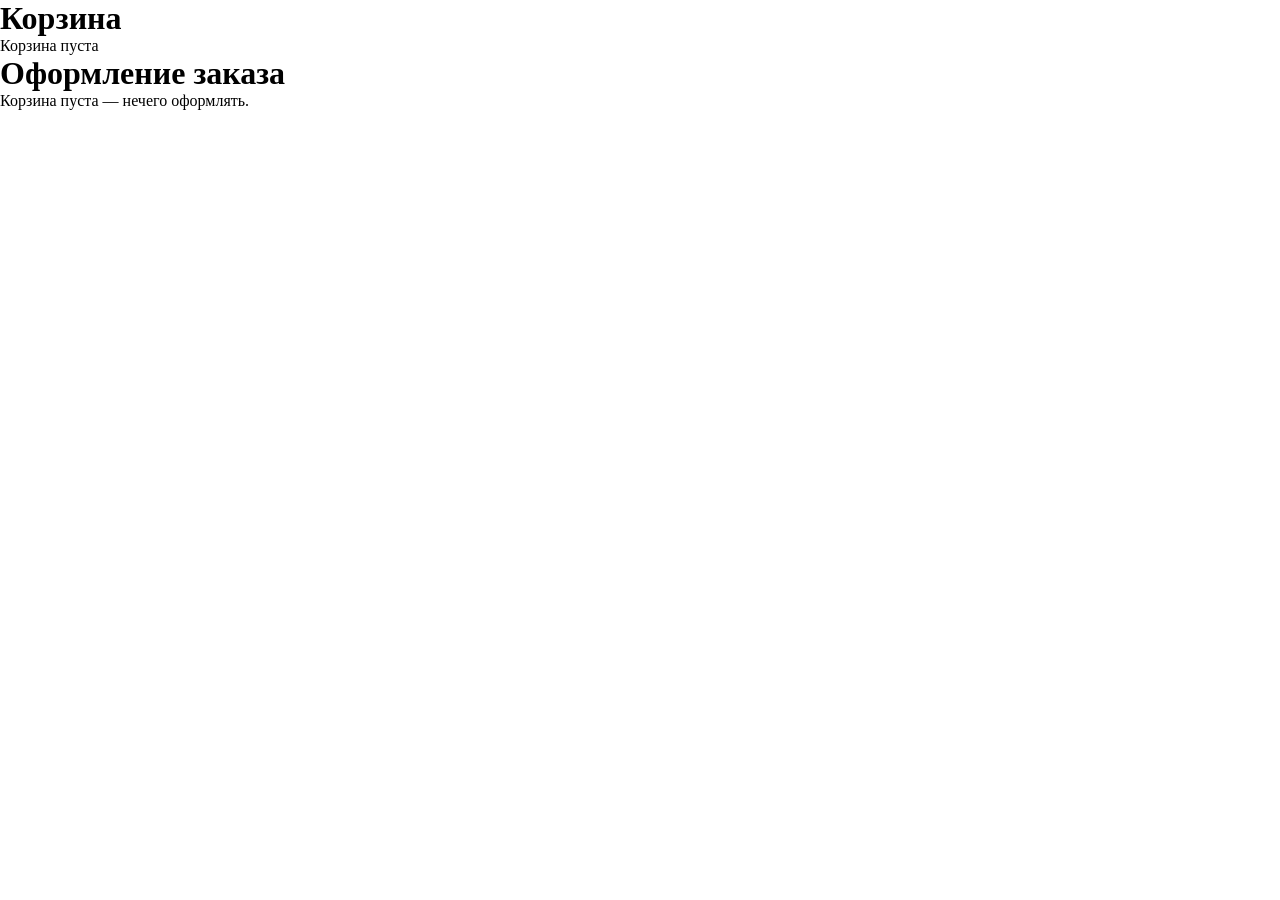
==== cart.html @ 8de6fcbd "first commit" ====
<!DOCTYPE html>
<html lang="ru">
<head>
  <meta charset="UTF-8">
  <meta name="viewport" content="width=device-width, initial-scale=1.0">
  <link rel="stylesheet" href="slyle.css">
  <title>Корзина</title>
</head>
<body>
    <div> 
  <h1>Корзина</h1>
  <div class="cart-list"></div>
  <p class="cart-total"></p>
  </div>
  <div>
    <h1>Оформление заказа</h1>

<div class="order-items"></div>   <!-- сюда JS выведет состав корзины -->
<p class="order-total"></p>       <!-- а сюда — итоговую сумму -->

<form id="order-form" action="https://formspree.io/f/xljgdgan" method="POST"> <!--Сайт где получать https://formspree.io/ нужно зарегистрироваться на почту и получать заказ-->
  <label for="order-name">Имя</label>
  <input type="text" id="order-name" name="Имя" required>

  <label for="order-phone">Телефон</label>
  <input type="tel" id="order-phone" name="Телефон" required>

  <label for="order-address">Адрес доставки</label>
  <input type="text" id="order-address" name="Адрес" required>

  <input type="hidden" name="Заказ" id="order-details">
  <input type="hidden" name="Сумма" id="order-sum">

  <button type="submit">Оформить заказ</button>
  <p id="order-status"></p>   
</form>
  
  </div>
  <script src="cart.js"></script>
  
</body>
</html>
---- slyle.css ----
@charset "UTF-8";
* {
  margin: 0;
  padding: 0;
}

html {
  scroll-behavior: smooth;
}

.grechen-fuemen-regular {
  font-family: "Grechen Fuemen", cursive;
  font-weight: 400;
  font-style: normal;
}

.center {
  padding-left: calc(50% - 600px);
  padding-right: calc(50% - 600px);
}

.header {
  height: 76px;
  display: flex;
  flex-wrap: wrap;
  justify-content: space-between;
  align-items: center;
}

.header__phone-link {
  font-weight: 600;
  color: #b5b5b5;
  font-size: 20px;
  text-decoration: none;
  transition: color 0.3s ease;
}

.header__icon {
  display: flex;
  align-items: center;
  gap: 10px;
}

.header__phone-link:hover {
  color: #fffcfc; /* акцентный цвет */
}

.header-logo {
  text-decoration: none;
  font-size: 25px;
  color: #ede7e7;
  font-family: "Grechen Fuemen", cursive;
}

.nav__item {
  display: inline-block;
  text-decoration: none;
  color: rgba(181, 181, 181, 0.8);
  font-size: 16px;
  font-weight: 600;
  padding: 8px 12px;
  transition: color 0.3s ease, transform 0.3s ease;
}

.nav__item:hover {
  color: rgba(255, 252, 252, 0.9); /* акцентный цвет */
  transform: scale(1.05); /* увеличение на 5% */
}

.hero-pg {
  background-image: url(./img/hego-pg.jpg);
  background-size: cover;
  background-repeat: no-repeat;
}

.main {
  margin-top: 160px;
  padding-bottom: 303px;
  max-width: 600px;
  width: 100%;
  display: flex;
  flex-direction: column;
  align-items: flex-start;
}
.main__title {
  font-weight: 600;
  font-size: 64px;
  line-height: 70px;
  max-width: 792px;
  margin-bottom: 16px;
  color: rgba(214, 214, 214, 0.5);
}
.main__text {
  font-size: 24px;
  line-height: 29px;
  margin-bottom: 30px;
  color: rgba(181, 181, 181, 0.7);
  font-family: "Grechen Fuemen", cursive;
}
.main__link {
  display: inline-block;
  padding: 10px 28px;
  background-color: #d32f2f; /* тёплый красно‑оранжевый, «аппетитный» */
  color: #ede7e7;
  text-decoration: none;
  font-size: 18px;
  font-weight: 600;
  border-radius: 19px;
  transition: background-color 0.3s ease, transform 0.2s ease;
  border: 2px solid rgb(241, 241, 241);
}
.main__link:hover {
  background-color: #b71c1c; /* темнее при наведении */
  transform: translateY(-2px);
  color: #fffcfc; /* акцентный цвет */
  transform: scale(1.05); /* лёгкий подъём */
}
.main__link:active {
  transform: translateY(0);
}

.main__titletext {
  font-family: "Grechen Fuemen", cursive;
}

.catalog {
  background-image: url(./img/catalog.jpg);
  background-size: cover;
  background-repeat: no-repeat;
  display: flex;
  flex-wrap: wrap;
  flex-direction: row;
  gap: 30px;
  justify-content: space-around;
  padding-bottom: 80px;
}

.catalog__cardtitle {
  display: flex;
  justify-content: space-between;
  align-items: center;
}

.catalog__basket {
  padding: 10px 28px;
  background-color: #c73a3a; /* тёплый красно‑оранжевый, «аппетитный» */
  font-size: 18px;
  border-radius: 80px;
  transition: background-color 0.3s ease, transform 0.2s ease;
  border: 2px solid rgb(241, 241, 241);
}

.catalog__basket {
  display: flex;
  align-items: center;
  gap: 8px;
  color: #333;
  text-decoration: none;
  font-weight: 500;
  position: relative;
  background-color: #a18e8e;
}

.catalog__basket {
  position: fixed; /* главное свойство: фиксирует элемент относительно окна */
  bottom: 460px;
  right: 70px; /* отступ справа */
  z-index: 999; /* чтобы была поверх остального контента */
  display: flex;
  align-items: center;
  gap: 8px;
  color: #333;
  text-decoration: none;
  font-weight: 500;
}

.catalog__basket:hover {
  color: #000;
}

.basket-icon {
  font-size: 24px;
}

.basket-count {
  background: #d9534f;
  color: #fff;
  font-size: 12px;
  width: 20px;
  height: 20px;
  line-height: 20px;
  text-align: center;
  border-radius: 50%;
  min-width: 20px;
}

.catalog__basket:hover {
  color: #000;
}

/* Контейнер карточки — ничего не меняет, только обрезает лишнее */
.catalog__card {
  position: relative;
  overflow: hidden; /* самое важное: обрезает всё, что вылезает */
  border-radius: 30px;
}

/* Сама картинка — задаём размер, чтобы сетка не прыгала */
.catalog__img {
  width: 100%;
  height: 200px;
  cursor: pointer; /* фиксированная высота — критично для сетки */
  -o-object-fit: cover;
     object-fit: cover; /* заполняет блок, не искажая фото */
  transition: transform 0.4s cubic-bezier(0.25, 1, 0.5, 1); /* плавная анимация */
  display: block; /* убирает лишние отступы у img */
}

/* При наведении на карточку — увеличиваем только картинку */
.catalog__card:hover .catalog__img {
  transform: scale(1.05); /* увеличение на 15% */
}

.basket-icon {
  display: inline-flex;
  justify-content: center;
  align-items: center;
  width: 56px; /* важно: ширина = высоте */
  height: 56px;
  background: #d63d3d; /* цвет фона */
  color: #fff; /* цвет иконки */
  border-radius: 50%; /* делает круг */
  font-size: 32px; /* размер иконки внутри */
  text-decoration: none;
  transition: transform 0.2s, background 0.2s;
}

.basket-count {
  background: #e15550;
  color: #fff;
  font-size: 20px;
  width: 20px;
  height: 20px;
  line-height: 20px;
  text-align: center;
  border-radius: 70%;
  min-width: 20px;
  display: inline-block;
}

/* Если корзина пустая — можно скрыть счётчик или сделать его прозрачным, но обычно оставляют «0» */
.basket-count.hidden {
  display: none;
}

.catalog__meat {
  font-weight: 600;
  font-size: 64px;
  max-width: 900px;
  width: 100%;
  color: rgba(214, 214, 214, 0.5);
  font-family: "Grechen Fuemen", cursive;
}

.catalog__card {
  max-width: 329px;
  width: 100%;
  grid-column: span 4;
  position: relative;
  display: flex;
  flex-direction: column;
  align-items: center;
  gap: 10px;
}

.catalog__img {
  background-size: cover;
  background-repeat: no-repeat;
  max-width: 329px;
  width: 100%;
  height: 329px;
  border-radius: 40px;
}

.catalog__title {
  font-weight: 300;
  font-size: 24px;
  font-family: "Franklin Gothic Medium", "Arial Narrow", Arial, sans-serif;
  color: rgba(214, 214, 214, 0.5);
}

.catalog__price {
  font-weight: 300;
  font-family: "Franklin Gothic Medium", "Arial Narrow", Arial, sans-serif;
  font-size: 24px;
  color: rgba(214, 214, 214, 0.5);
}

.catalog__info {
  font-weight: 300;
  font-size: 14px;
  color: rgba(214, 214, 214, 0.5);
}

.catalog__kg {
  font-weight: 300;
  font-family: "Franklin Gothic Medium", "Arial Narrow", Arial, sans-serif;
  font-size: 24px;
  color: rgba(214, 214, 214, 0.5);
}

.btn-add-to-cart {
  background-color: #d32f2f; /* тёплый красно‑оранжевый, «аппетитный» */
  color: #ede7e7;
  font-size: 18px;
  font-weight: 600;
  border-radius: 19px;
  border: 2px solid rgb(241, 241, 241);
  border: none;
  padding: 12px 24px;
  cursor: pointer;
  transition: background 0.3s, transform 0.2s;
}

.btn-add-to-cart.added {
  background: #535854; /* зелёный для «добавлено» */
  transform: scale(0.9);
}/*# sourceMappingURL=slyle.css.map */
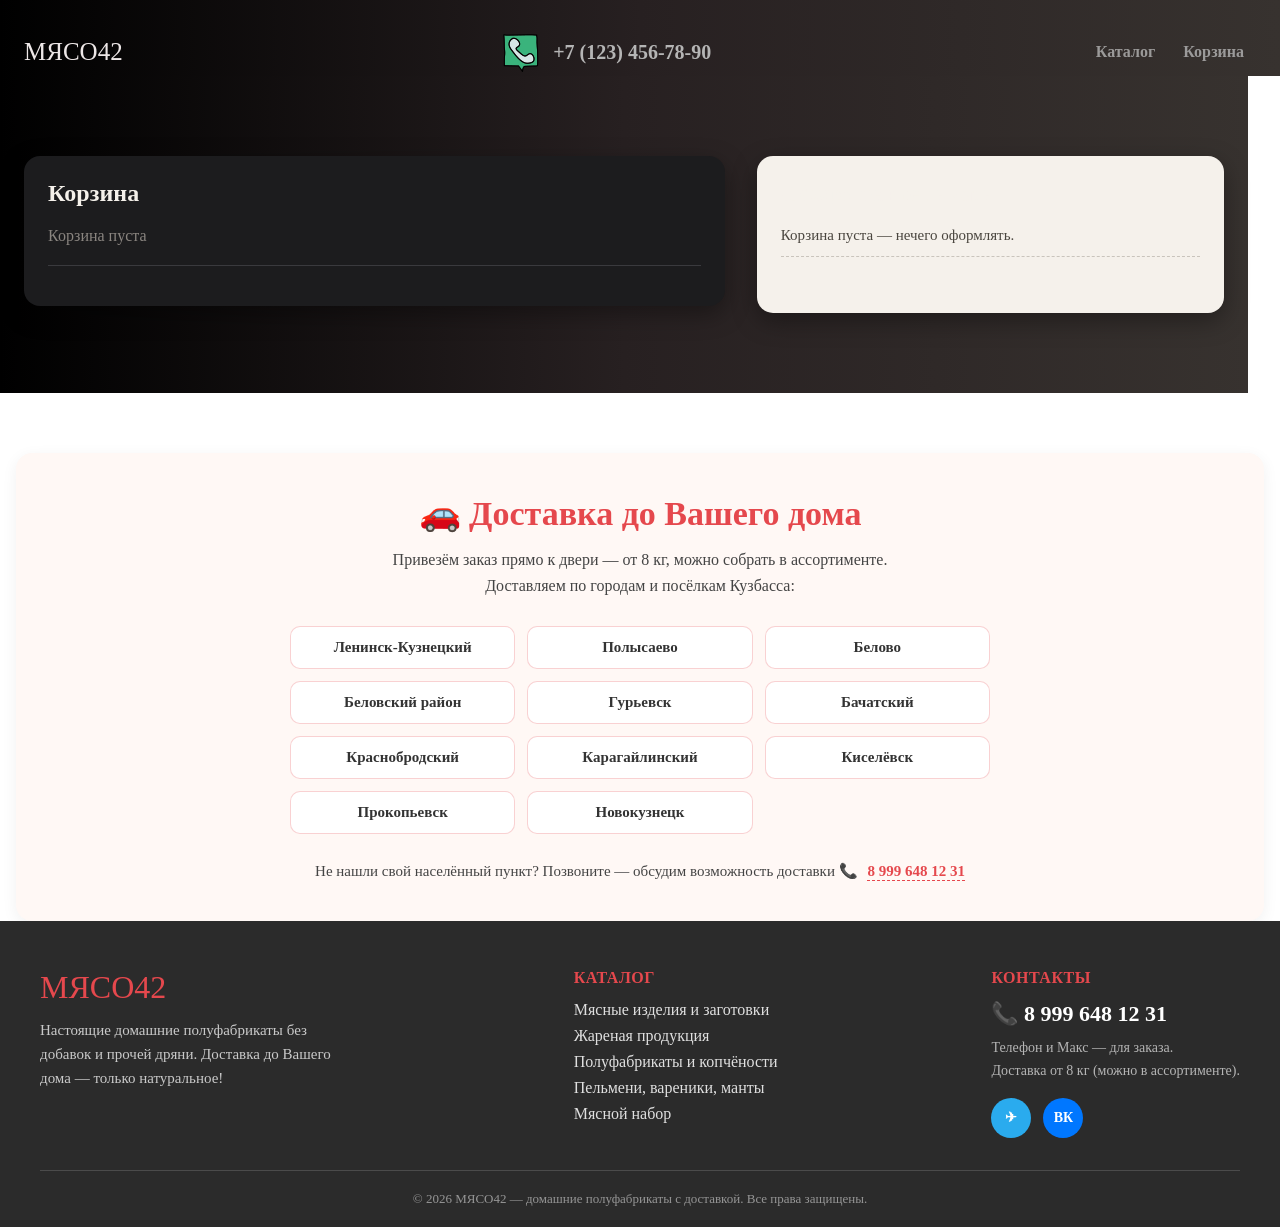
==== commit 65c68a3e: "product(Корзина)" ====
--- a/cart.html
+++ b/cart.html
@@ -7,13 +7,33 @@
   <title>Корзина</title>
 </head>
 <body>
-    <div> 
-  <h1>Корзина</h1>
+  <section class="hero-pg center"> 
+    <header class="header">
+  <div> 
+            <a class="header-logo" href="">МЯСО42</a>
+            </div>
+            <div class="header__icon"> 
+        
+                <img src="[data-uri]" alt="phone--v1">
+            <a href="tel:+71234567890" class="header__phone-link">
+  +7 (123) 456-78-90
+</a>         
+            </div>
+
+            <nav class="nav">
+            <a class="nav__item" href="catalog.html">Каталог</a>
+            <a class="nav__item" href="card.html">Корзина</a>
+        </nav>
+    </section>
+    </header>
+    <section class="basket center">
+    <div class="cart"> 
+     <h1 class="cart__title">Корзина</h1>
   <div class="cart-list"></div>
   <p class="cart-total"></p>
   </div>
-  <div>
-    <h1>Оформление заказа</h1>
+  <div class="order">
+    <h1 class="order__title">Оформление заказа</h1>
 
 <div class="order-items"></div>   <!-- сюда JS выведет состав корзины -->
 <p class="order-total"></p>       <!-- а сюда — итоговую сумму -->
@@ -36,6 +56,80 @@
 </form>
   
   </div>
+  </section>
+  <section class="delivery center" id="delivery">
+    <h2 class="delivery__title">🚗 Доставка до Вашего дома</h2>
+    <p class="delivery__text">
+        Привезём заказ прямо к двери — от 8 кг, можно собрать в ассортименте.
+        Доставляем по городам и посёлкам Кузбасса:
+    </p>
+
+    <ul class="delivery__list">
+        <li class="delivery__item">Ленинск-Кузнецкий</li>
+        <li class="delivery__item">Полысаево</li>
+        <li class="delivery__item">Белово</li>
+        <li class="delivery__item">Беловский район</li>
+        <li class="delivery__item">Гурьевск</li>
+        <li class="delivery__item">Бачатский</li>
+        <li class="delivery__item">Краснобродский</li>
+        <li class="delivery__item">Карагайлинский</li>
+        <li class="delivery__item">Киселёвск</li>
+        <li class="delivery__item">Прокопьевск</li>
+        <li class="delivery__item">Новокузнецк</li>
+    </ul>
+
+    <p class="delivery__note">
+        Не нашли свой населённый пункт? Позвоните — обсудим возможность доставки 📞
+        <a class="delivery__phone" href="tel:+79996481231">8 999 648 12 31</a>
+    </p>
+</section>
+
+  <footer class="footer center">
+    <div class="footer__inner">
+        <div class="footer__brand">
+            <a class="footer__logo" href="#">МЯСО42</a>
+            <p class="footer__slogan">
+                Настоящие домашние полуфабрикаты без добавок и прочей дряни.
+                Доставка до Вашего дома — только натуральное!
+            </p>
+        </div>
+
+        <nav class="footer__nav" aria-label="Разделы каталога">
+            <h4 class="footer__title">Каталог</h4>
+            <ul class="footer__list">
+                <li><a href="#catalog-section">Мясные изделия и заготовки</a></li>
+                <li><a href="#category-fried">Жареная продукция</a></li>
+                <li><a href="#category-semi">Полуфабрикаты и копчёности</a></li>
+                <li><a href="#category-dumplings">Пельмени, вареники, манты</a></li>
+                <li><a href="#category-set">Мясной набор</a></li>
+            </ul>
+        </nav>
+
+        <div class="footer__contacts">
+            <h4 class="footer__title">Контакты</h4>
+            <a class="footer__phone" href="tel:+79996481231">
+                📞 8 999 648 12 31
+            </a>
+            <p class="footer__note">
+                Телефон и Макс — для заказа.<br>
+                Доставка от 8 кг (можно в ассортименте).
+            </p>
+            <div class="footer__icon">
+                <a href="https://t.me/your_username" target="_blank" rel="noopener noreferrer" aria-label="Telegram">
+                    <span class="footer__icon-item footer__icon--tg">✈</span>
+                </a>
+                <a href="https://vk.com/your_page" target="_blank" rel="noopener noreferrer" aria-label="ВКонтакте">
+                    <span class="footer__icon-item footer__icon--vk">ВК</span>
+                </a>
+            </div>
+        </div>
+    </div>
+
+    <div class="footer__bottom">
+        <p class="footer__copy">© 2026 МЯСО42 — домашние полуфабрикаты с доставкой. Все права защищены.</p>
+    </div>
+</footer>
+
   <script src="cart.js"></script>
   
 </body>
--- a/slyle.css
+++ b/slyle.css
@@ -1,7 +1,403 @@
 @charset "UTF-8";
+/* ----------- СТРАНИЦА КОРЗИНЫ------------*/
+/* ===== Общая секция ===== */
+.basket {
+  max-width: 1200px;
+  padding-top: 80px;
+  padding-bottom: 80px;
+  background: linear-gradient(90deg, #000000, #272021, #37322f);
+  display: grid;
+  grid-template-columns: 3fr 2fr; /* корзина шире, заказ уже */
+  gap: 32px;
+  align-items: start; /* блоки не растягиваются друг под друга */
+}
+
+/* ===== Корзина ===== */
+.cart {
+  background: #1c1c1e; /* тёмная карточка */
+  color: #f5f1eb;
+  border-radius: 16px;
+  padding: 24px;
+  box-shadow: 0 8px 24px rgba(0, 0, 0, 0.35);
+}
+
+.cart__title,
+.order__title {
+  margin: 0 0 20px;
+  font-size: 24px;
+  color: #f5f1eb;
+}
+
+/* Список товаров */
+.cart-list {
+  display: flex;
+  flex-direction: column;
+  gap: 12px;
+}
+
+.cart-item {
+  display: flex;
+  align-items: center;
+  gap: 16px;
+  flex-wrap: wrap; /* чтобы кнопки не вылезали на мобильном */
+  background: #2a2a2d;
+  border-radius: 12px;
+  padding: 14px 16px;
+}
+
+.cart-item h3 {
+  margin: 0;
+  font-size: 17px;
+  flex: 1 1 200px; /* название занимает основное место */
+}
+
+.cart-item p {
+  margin: 0;
+  color: #c9c4bc;
+  font-size: 15px;
+  flex: 1 1 160px;
+}
+
+/* Кнопки +, −, Удалить */
+.cart-item button {
+  border: none;
+  border-radius: 8px;
+  padding: 8px 12px;
+  font-size: 16px;
+  cursor: pointer;
+  transition: background 0.2s, transform 0.1s;
+}
+
+.cart-item button[data-action=plus],
+.cart-item button[data-action=minus] {
+  background: #3a3a3e;
+  color: #f5f1eb;
+  width: 38px;
+}
+
+.cart-item button[data-action=plus]:hover,
+.cart-item button[data-action=minus]:hover {
+  background: #4a4a4f;
+}
+
+.cart-item button[data-action=remove] {
+  background: transparent;
+  color: #e5484d; /* красный акцент на удаление */
+  font-size: 14px;
+}
+
+.cart-item button[data-action=remove]:hover {
+  background: rgba(229, 72, 77, 0.12);
+}
+
+.cart-item button:active {
+  transform: scale(0.95);
+}
+
+.cart-list p { /* «Корзина пуста» */
+  color: #8a8580;
+  font-size: 16px;
+}
+
+/* Итог в корзине */
+.cart-total {
+  margin: 20px 0 0;
+  font-size: 20px;
+  font-weight: 700;
+  text-align: right;
+  color: #f5f1eb;
+  border-top: 1px solid #3a3a3e;
+  padding-top: 16px;
+}
+
+/* ===== Оформление заказа ===== */
+.order {
+  background: #f5f1eb; /* светлая карточка — контраст с корзиной */
+  color: #1c1c1e;
+  border-radius: 16px;
+  padding: 24px;
+  box-shadow: 0 8px 24px rgba(0, 0, 0, 0.35);
+}
+
+.order-items {
+  display: flex;
+  flex-direction: column;
+  gap: 6px;
+  font-size: 15px;
+  color: #4a463f;
+  margin-bottom: 12px;
+}
+
+.order-items p {
+  margin: 0;
+}
+
+.order-total {
+  font-size: 19px;
+  font-weight: 700;
+  margin: 0 0 20px;
+  padding-top: 12px;
+  border-top: 1px dashed #c9c4bc;
+}
+
+/* Форма */
+#order-form {
+  display: flex;
+  flex-direction: column;
+  gap: 14px;
+}
+
+#order-form label {
+  font-size: 14px;
+  font-weight: 600;
+  color: #4a463f;
+}
+
+#order-form input {
+  padding: 12px 14px;
+  border: 1px solid #d8d2c8;
+  border-radius: 10px;
+  font-size: 16px;
+  background: #fff;
+  color: #1c1c1e;
+  transition: border-color 0.2s, box-shadow 0.2s;
+}
+
+#order-form input:focus {
+  outline: none;
+  border-color: #b0413e; /* акцентный цвет — как мясо/марка */
+  box-shadow: 0 0 0 3px rgba(176, 65, 62, 0.15);
+}
+
+#order-form button {
+  margin-top: 6px;
+  padding: 14px;
+  border: none;
+  border-radius: 10px;
+  background: #b0413e;
+  color: #fff;
+  font-size: 16px;
+  font-weight: 700;
+  cursor: pointer;
+  transition: background 0.2s, transform 0.1s;
+}
+
+#order-form button:hover {
+  background: #96322f;
+}
+
+#order-form button:disabled {
+  background: #a9a49c;
+  cursor: not-allowed;
+}
+
+#order-status {
+  margin: 10px 0 0;
+  font-size: 14px;
+  color: #4a7c3f; /* зелёный для «Заказ отправлен!» */
+  text-align: center;
+  min-height: 1em; /* чтобы текст не прыгал */
+}
+
+/* ===== Доставка ===== */
+.delivery {
+  max-width: 1200px;
+  margin: 60px auto 0;
+  padding: 40px 20px;
+  background: #fff8f5; /* тёплый светлый фон — в тему мясного магазина */
+  border-radius: 16px;
+  box-shadow: 0 4px 16px rgba(0, 0, 0, 0.06);
+  text-align: center;
+}
+
+.delivery__title {
+  font-family: "Grechen Fuemen", cursive;
+  font-size: 34px;
+  color: #E5484D;
+  margin: 0 0 14px;
+}
+
+.delivery__text {
+  max-width: 560px;
+  margin: 0 auto 28px;
+  font-size: 16px;
+  line-height: 1.6;
+  color: #444;
+}
+
+/* Список городов — сетка, чтобы смотрелось аккуратно, а не столбиком */
+.delivery__list {
+  list-style: none;
+  margin: 0 auto;
+  padding: 0;
+  max-width: 700px;
+  display: grid;
+  grid-template-columns: repeat(auto-fit, minmax(180px, 1fr));
+  gap: 12px;
+}
+
+.delivery__item {
+  background: #ffffff;
+  border: 1px solid rgba(229, 72, 77, 0.25);
+  border-radius: 10px;
+  padding: 12px 16px;
+  font-size: 15px;
+  font-weight: 600;
+  color: #333;
+  transition: transform 0.2s, box-shadow 0.2s, border-color 0.2s;
+}
+
+.delivery__item:hover {
+  transform: translateY(-3px);
+  border-color: #E5484D;
+  box-shadow: 0 6px 14px rgba(229, 72, 77, 0.15);
+}
+
+.delivery__note {
+  margin-top: 28px;
+  font-size: 15px;
+  color: #444;
+}
+
+.delivery__phone {
+  display: inline-block;
+  margin-left: 6px;
+  font-weight: 700;
+  color: #E5484D;
+  text-decoration: none;
+  border-bottom: 1px dashed #E5484D;
+}
+
+.delivery__phone:hover {
+  color: #c73338;
+}
+
+/* Адаптив */
+@media (max-width: 768px) {
+  .delivery {
+    margin-top: 40px;
+    padding: 28px 14px;
+  }
+  .delivery__title {
+    font-size: 26px;
+  }
+  .delivery__list {
+    grid-template-columns: repeat(2, 1fr); /* две колонки на телефоне */
+    gap: 8px;
+  }
+}
+@media (max-width: 900px) {
+  .basket {
+    grid-template-columns: 1fr; /* в столбец на планшете/телефоне */
+  }
+}
+@media (min-width: 377px) and (max-width: 767px) {
+  .center {
+    padding-left: 16px;
+    padding-right: 16px;
+  }
+  .catalog {
+    display: flex;
+    display: flex;
+    flex-direction: column;
+    align-items: center;
+  }
+  .header__icon {
+    position: absolute;
+    bottom: -70px;
+  }
+  .main__title {
+    line-height: 30px;
+  }
+  .main__img {
+    background-size: cover;
+    background-repeat: no-repeat;
+    width: 90px;
+    position: relative;
+    top: -90px;
+    left: 300px;
+  }
+  .catalog__title {
+    font-size: 16px;
+  }
+  .catalog__info {
+    font-weight: 300;
+    font-size: 12px;
+    display: flex;
+    align-items: flex-start;
+  }
+}
+@media (max-width: 376px) {
+  .center {
+    padding-left: 16px;
+    padding-right: 16px;
+  }
+  .header__icon {
+    position: absolute;
+    bottom: -70px;
+  }
+  .main__title {
+    line-height: 30px;
+  }
+  .main__img {
+    background-size: cover;
+    background-repeat: no-repeat;
+    width: 90px;
+    position: relative;
+    top: -90px;
+    left: 240px;
+  }
+  .catalog__card {
+    max-width: 249px;
+    width: 100%;
+  }
+  .catalog__img {
+    height: 259px;
+  }
+  .catalog__title {
+    font-size: 16px;
+  }
+  .catalog__info {
+    font-weight: 300;
+    font-size: 12px;
+    display: flex;
+    align-items: flex-start;
+  }
+}
+@media (max-width: 1400px) {
+  .center {
+    padding-left: 24px;
+    padding-right: 24px;
+  }
+}
+@media (max-width: 1024px) {
+  .center {
+    padding-left: 24px;
+    padding-right: 24px;
+  }
+}
+@media (min-width: 768px) and (max-width: 833px) {
+  .center {
+    padding-left: 24px;
+    padding-right: 24px;
+  }
+  .main__img {
+    background-size: cover;
+    background-repeat: no-repeat;
+    width: 90px;
+    position: relative;
+    top: -90px;
+    left: 290px;
+  }
+}
 * {
   margin: 0;
   padding: 0;
+}
+
+.center {
+  padding-left: calc(50% - 600px);
+  padding-right: calc(50% - 600px);
 }
 
 html {
@@ -14,17 +410,21 @@
   font-style: normal;
 }
 
-.center {
-  padding-left: calc(50% - 600px);
-  padding-right: calc(50% - 600px);
-}
-
 .header {
   height: 76px;
   display: flex;
-  flex-wrap: wrap;
   justify-content: space-between;
   align-items: center;
+  flex-wrap: wrap;
+  align-content: flex-end;
+}
+
+svg a {
+  transition: opacity 0.2s;
+}
+
+svg a:hover {
+  opacity: 0.8;
 }
 
 .header__phone-link {
@@ -68,9 +468,15 @@
 }
 
 .hero-pg {
-  background-image: url(./img/hego-pg.jpg);
+  background: linear-gradient(90deg, #000000, #272021, #37322f);
   background-size: cover;
   background-repeat: no-repeat;
+}
+
+.header__icons {
+  background-size: cover;
+  background-repeat: no-repeat;
+  width: 30px;
 }
 
 .main {
@@ -84,30 +490,32 @@
 }
 .main__title {
   font-weight: 600;
-  font-size: 64px;
-  line-height: 70px;
+  font-size: clamp(28px, 5vw, 65px);
+  line-height: 60px;
   max-width: 792px;
   margin-bottom: 16px;
   color: rgba(214, 214, 214, 0.5);
 }
 .main__text {
-  font-size: 24px;
+  font-size: clamp(18px, 2vw, 24px);
   line-height: 29px;
   margin-bottom: 30px;
   color: rgba(181, 181, 181, 0.7);
   font-family: "Grechen Fuemen", cursive;
 }
 .main__link {
-  display: inline-block;
-  padding: 10px 28px;
-  background-color: #d32f2f; /* тёплый красно‑оранжевый, «аппетитный» */
+  padding: 10px 47px;
+  background-color: #d32f2f;
   color: #ede7e7;
-  text-decoration: none;
-  font-size: 18px;
+  display: flex;
+  text-decoration: none;
+  cursor: pointer;
+  font-size: 25px;
   font-weight: 600;
   border-radius: 19px;
   transition: background-color 0.3s ease, transform 0.2s ease;
   border: 2px solid rgb(241, 241, 241);
+  align-items: center;
 }
 .main__link:hover {
   background-color: #b71c1c; /* темнее при наведении */
@@ -123,8 +531,119 @@
   font-family: "Grechen Fuemen", cursive;
 }
 
+.main__palece {
+  background-size: cover;
+  background-repeat: no-repeat;
+  width: 30px;
+  position: absolute;
+  left: 230px;
+}
+
+.main__palece {
+  display: inline-block;
+  animation: float-up-down 2s ease-in-out infinite;
+}
+
+@keyframes float-up-down {
+  0% {
+    transform: translateY(0);
+  }
+  50% {
+    transform: translateY(-12px); /* высота движения */
+  }
+  100% {
+    transform: translateY(0);
+  }
+}
+.main__img {
+  background-size: cover;
+  background-repeat: no-repeat;
+  width: 90px;
+  position: relative;
+  top: -90px;
+  left: 380px;
+}
+
+.main__img {
+  display: inline-block;
+  /* анимация: имя | длительность | плавность | повтор */
+  animation: move-right-left 2s ease-in-out infinite alternate;
+}
+
+@keyframes move-right-left {
+  from {
+    transform: translateX(0);
+  }
+  to {
+    transform: translateX(20px); /* сдвиг вправо на 20px */
+  }
+}
+/* ----------- КНОПКА ПРОДУКЦИЯ -----*/
+/* Контейнер */
+.dropdown {
+  position: relative;
+  display: inline-block;
+}
+
+/* Кнопка «Продукция»  */
+/* Скрытое меню */
+.dropdown__menu {
+  position: absolute;
+  top: 100%; /* раскрывается под кнопкой */
+  left: 0;
+  min-width: 220px;
+  margin: 8px 0 0;
+  padding: 8px 0;
+  list-style: none;
+  background: #1c1c1e; /* тёмная тема, как у корзины */
+  border-radius: 12px;
+  box-shadow: 0 8px 24px rgba(0, 0, 0, 0.35);
+  opacity: 0;
+  visibility: hidden;
+  transform: translateY(-6px);
+  transition: opacity 0.2s, transform 0.2s, visibility 0.2s;
+  z-index: 100; /* чтобы меню не перекрыли карточки */
+}
+
+/* Пункты меню */
+.dropdown__menu a {
+  display: block;
+  padding: 10px 16px;
+  color: #f5f1eb;
+  text-decoration: none;
+  border-radius: 20px;
+  transition: background 0.15s;
+}
+
+.dropdown__menu a:hover {
+  background: #d32f2f;
+  border-radius: 20px; /* акцентный цвет */
+}
+
+/* Открытие по ховеру (десктоп) */
+@media (hover: hover) {
+  .dropdown:hover .dropdown__menu,
+  .dropdown:focus-within .dropdown__menu {
+    opacity: 1;
+    visibility: visible;
+    transform: translateY(0);
+  }
+}
+/* Класс .open для мобильных (открываем кликом) */
+.dropdown.open .dropdown__menu {
+  opacity: 1;
+  visibility: visible;
+  transform: translateY(0);
+}
+
+/* Стрелочка, чтобы было понятно, что меню раскрывается */
+.dropdown__toggle::after {
+  content: " ▾";
+  font-size: 0.8em;
+}
+
 .catalog {
-  background-image: url(./img/catalog.jpg);
+  background: linear-gradient(90deg, #000000, #272021, #37322f);
   background-size: cover;
   background-repeat: no-repeat;
   display: flex;
@@ -142,7 +661,7 @@
 }
 
 .catalog__basket {
-  padding: 10px 28px;
+  padding: 1px 8px;
   background-color: #c73a3a; /* тёплый красно‑оранжевый, «аппетитный» */
   font-size: 18px;
   border-radius: 80px;
@@ -162,11 +681,11 @@
 }
 
 .catalog__basket {
-  position: fixed; /* главное свойство: фиксирует элемент относительно окна */
-  bottom: 460px;
-  right: 70px; /* отступ справа */
-  z-index: 999; /* чтобы была поверх остального контента */
-  display: flex;
+  position: fixed;
+  top: 20px;
+  right: 20px; /* чтобы была поверх остального контента */
+  display: flex;
+  z-index: 999;
   align-items: center;
   gap: 8px;
   color: #333;
@@ -179,7 +698,7 @@
 }
 
 .basket-icon {
-  font-size: 24px;
+  font-size: 14px;
 }
 
 .basket-count {
@@ -255,8 +774,8 @@
 
 .catalog__meat {
   font-weight: 600;
-  font-size: 64px;
-  max-width: 900px;
+  font-size: clamp(28px, 5vw, 56px);
+  max-width: 1200px;
   width: 100%;
   color: rgba(214, 214, 214, 0.5);
   font-family: "Grechen Fuemen", cursive;
@@ -300,6 +819,10 @@
   font-weight: 300;
   font-size: 14px;
   color: rgba(214, 214, 214, 0.5);
+  display: flex;
+  flex-direction: column;
+  align-items: center;
+  height: 100%;
 }
 
 .catalog__kg {
@@ -307,6 +830,32 @@
   font-family: "Franklin Gothic Medium", "Arial Narrow", Arial, sans-serif;
   font-size: 24px;
   color: rgba(214, 214, 214, 0.5);
+}
+
+/* СТИЛИ ДЛЯ КНОПКИ ДОБАВИТЬ В КОРЗИНУ С +- */
+.qty-controls {
+  display: flex;
+  align-items: center;
+  gap: 10px;
+  margin: 8px 0 12px;
+}
+
+.qty-btn {
+  width: 32px;
+  height: 32px;
+  font-size: 18px;
+  cursor: pointer;
+  border: 1px solid #ccc;
+  border-radius: 6px;
+  background: #d32f2f;
+}
+
+.qty-value {
+  min-width: 24px;
+  text-align: center;
+  font-size: 16px;
+  font-weight: bold;
+  color: white;
 }
 
 .btn-add-to-cart {
@@ -325,4 +874,257 @@
 .btn-add-to-cart.added {
   background: #535854; /* зелёный для «добавлено» */
   transform: scale(0.9);
+}
+
+/* ------------FOOTER---------*/
+/* ===== FOOTER ===== */
+.footer {
+  background: #2b2b2b; /* тёмный фон — контраст с каталогом */
+  color: #f5f5f5;
+  padding: 48px 20px 0;
+}
+
+.footer__inner {
+  max-width: 1200px;
+  margin: 0 auto;
+  display: flex;
+  flex-wrap: wrap; /* чтобы на мобильном колонки вставали друг под другом */
+  gap: 40px;
+  justify-content: space-between;
+  padding-bottom: 32px;
+  border-bottom: 1px solid rgba(255, 255, 255, 0.15);
+}
+
+.footer__brand {
+  max-width: 320px;
+}
+
+.footer__logo {
+  font-family: "Grechen Fuemen", cursive; /* тот же шрифт, что в шапке */
+  font-size: 32px;
+  color: #E5484D;
+  text-decoration: none;
+}
+
+.footer__slogan {
+  margin-top: 12px;
+  font-size: 15px;
+  line-height: 1.6;
+  color: rgba(255, 255, 255, 0.75);
+}
+
+.footer__title {
+  font-size: 16px;
+  text-transform: uppercase;
+  letter-spacing: 0.5px;
+  margin-bottom: 14px;
+  color: #E5484D;
+}
+
+.footer__list {
+  list-style: none;
+  padding: 0;
+  margin: 0;
+  display: flex;
+  flex-direction: column;
+  gap: 8px;
+}
+
+.footer__list a {
+  color: rgba(255, 255, 255, 0.85);
+  text-decoration: none;
+  transition: color 0.2s;
+}
+
+.footer__list a:hover {
+  color: #E5484D;
+}
+
+.footer__phone {
+  display: inline-block;
+  font-size: 22px;
+  font-weight: 700;
+  color: #ffffff;
+  text-decoration: none;
+  transition: color 0.2s;
+}
+
+.footer__phone:hover {
+  color: #E5484D;
+}
+
+.footer__note {
+  margin-top: 10px;
+  font-size: 14px;
+  line-height: 1.6;
+  color: rgba(255, 255, 255, 0.65);
+}
+
+.footer__icon {
+  display: flex;
+  gap: 12px;
+  margin-top: 16px;
+}
+
+.footer__icon-item {
+  display: inline-flex;
+  align-items: center;
+  justify-content: center;
+  width: 40px;
+  height: 40px;
+  border-radius: 50%;
+  color: #fff;
+  font-weight: 700;
+  font-size: 14px;
+  text-decoration: none;
+  transition: transform 0.2s;
+}
+
+.footer__icon-item:hover {
+  transform: translateY(-3px);
+}
+
+.footer__icon--tg {
+  background: #2AABEE;
+}
+
+.footer__icon--vk {
+  background: #0077FF;
+}
+
+.footer__bottom {
+  padding: 20px;
+  text-align: center;
+}
+
+.footer__copy {
+  font-size: 13px;
+  color: rgba(255, 255, 255, 0.5);
+  margin: 0;
+}
+
+/* ===== Адаптив ===== */
+@media (max-width: 768px) {
+  .footer__inner {
+    flex-direction: column;
+    gap: 28px;
+  }
+  .footer__brand {
+    max-width: 100%;
+    text-align: center;
+  }
+  .footer__contacts {
+    text-align: center;
+  }
+  .footer__icon {
+    justify-content: center;
+  }
+  .footer__phone {
+    font-size: 20px;
+  }
+}
+/* ===== Адаптив ===== */
+@media (max-width: 900px) {
+  .basket {
+    grid-template-columns: 1fr; /* в столбец на планшете/телефоне */
+  }
+}
+@media (max-width: 1400px) {
+  .center {
+    padding-left: 24px;
+    padding-right: 24px;
+  }
+}
+@media (max-width: 1024px) {
+  .center {
+    padding-left: 24px;
+    padding-right: 24px;
+  }
+}
+@media (min-width: 768px) and (max-width: 833px) {
+  .center {
+    padding-left: 24px;
+    padding-right: 24px;
+  }
+  .main__img {
+    background-size: cover;
+    background-repeat: no-repeat;
+    width: 90px;
+    position: relative;
+    top: -90px;
+    left: 290px;
+  }
+}
+@media (min-width: 377px) and (max-width: 767px) {
+  .center {
+    padding-left: 16px;
+    padding-right: 16px;
+  }
+  .catalog {
+    display: flex;
+    display: flex;
+    flex-direction: column;
+    align-items: center;
+  }
+  .header__icon {
+    position: absolute;
+    bottom: -70px;
+  }
+  .main__title {
+    line-height: 30px;
+  }
+  .main__img {
+    background-size: cover;
+    background-repeat: no-repeat;
+    width: 90px;
+    position: relative;
+    top: -90px;
+    left: 300px;
+  }
+  .catalog__title {
+    font-size: 16px;
+  }
+  .catalog__info {
+    font-weight: 300;
+    font-size: 12px;
+    display: flex;
+    align-items: flex-start;
+  }
+}
+@media (max-width: 376px) {
+  .center {
+    padding-left: 16px;
+    padding-right: 16px;
+  }
+  .header__icon {
+    position: absolute;
+    bottom: -70px;
+  }
+  .main__title {
+    line-height: 30px;
+  }
+  .main__img {
+    background-size: cover;
+    background-repeat: no-repeat;
+    width: 90px;
+    position: relative;
+    top: -90px;
+    left: 240px;
+  }
+  .catalog__card {
+    max-width: 249px;
+    width: 100%;
+  }
+  .catalog__img {
+    height: 259px;
+  }
+  .catalog__title {
+    font-size: 16px;
+  }
+  .catalog__info {
+    font-weight: 300;
+    font-size: 12px;
+    display: flex;
+    align-items: flex-start;
+  }
 }/*# sourceMappingURL=slyle.css.map */
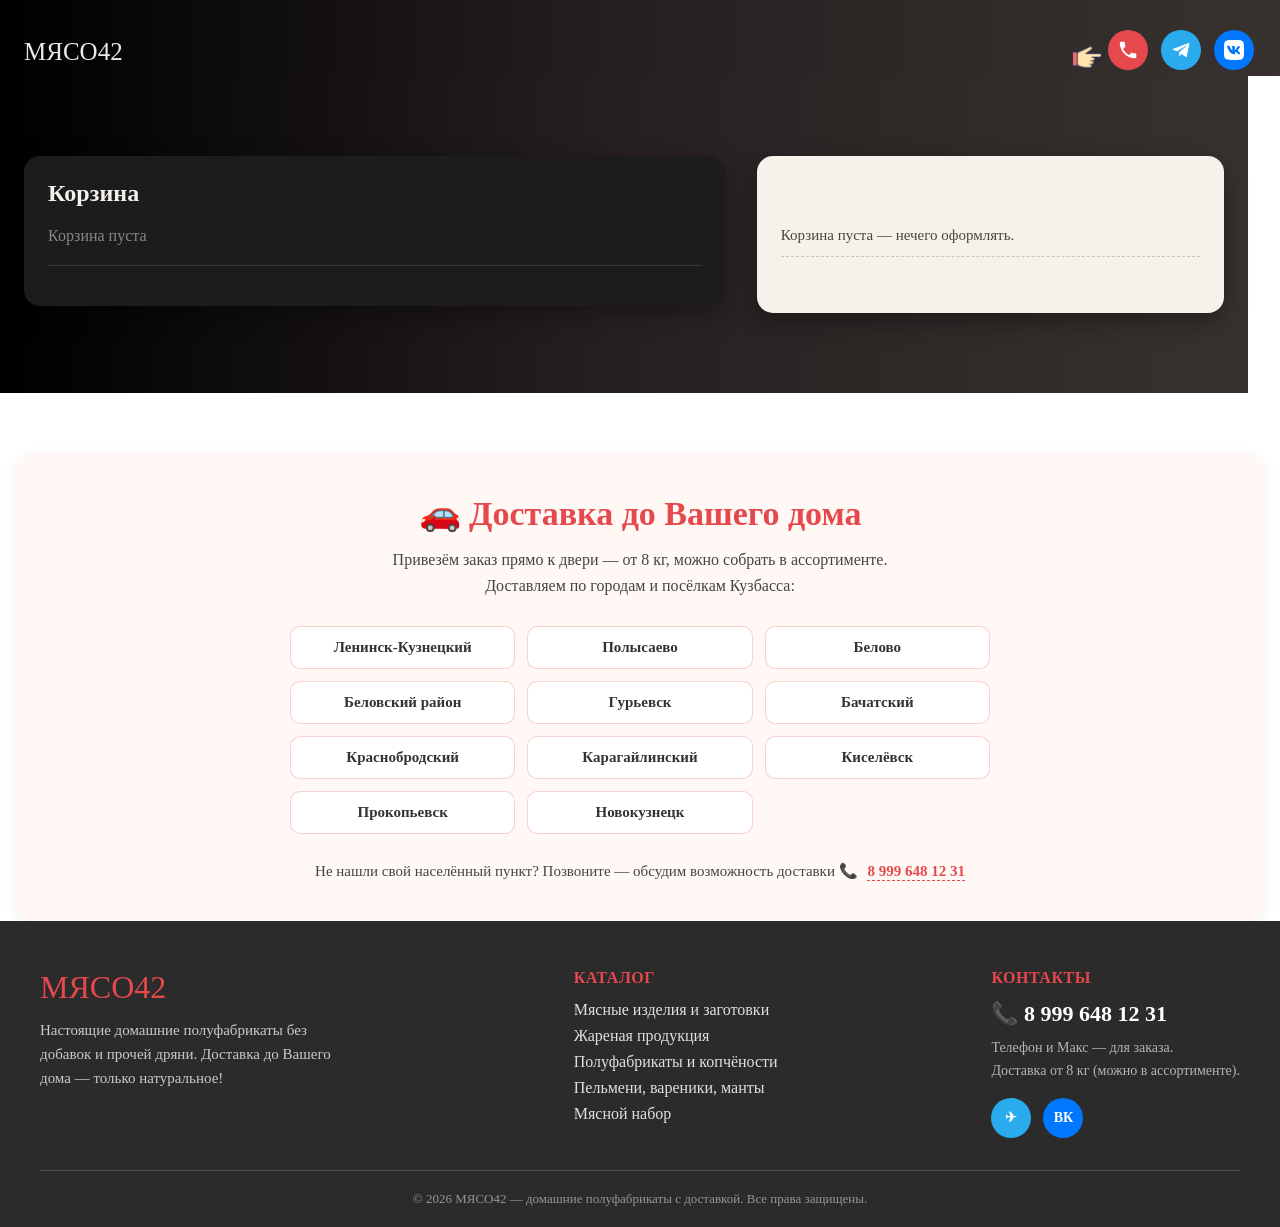
==== commit a7e1ccfe: "Product+3" ====
--- a/cart.html
+++ b/cart.html
@@ -12,18 +12,41 @@
   <div> 
             <a class="header-logo" href="">МЯСО42</a>
             </div>
-            <div class="header__icon"> 
-        
-                <img src="[data-uri]" alt="phone--v1">
-            <a href="tel:+71234567890" class="header__phone-link">
-  +7 (123) 456-78-90
-</a>         
-            </div>
+       <div>
+                    <img class="header__icons" src="./img/left.png" alt="">
+                <svg width="150" height="44" viewBox="0 0 150 44" xmlns="http://www.w3.org/2000/svg" role="group" aria-label="Контакты">
 
-            <nav class="nav">
-            <a class="nav__item" href="catalog.html">Каталог</a>
-            <a class="nav__item" href="card.html">Корзина</a>
-        </nav>
+  <!-- Телефон -->
+  <a href="tel:+79990000000" aria-label="Позвонить">
+    <g transform="translate(2,2)">
+      <rect width="40" height="40" rx="20" fill="#E5484D"/>
+      <g transform="translate(9,9) scale(0.92)">
+        <path fill="#ffffff" d="M6.62 10.79c1.44 2.83 3.76 5.14 6.59 6.59l2.2-2.2c.27-.27.67-.36 1.02-.24 1.12.37 2.33.57 3.57.57.55 0 1 .45 1 1V20c0 .55-.45 1-1 1-9.39 0-17-7.61-17-17 0-.55.45-1 1-1h3.5c.55 0 1 .45 1 1 0 1.25.2 2.45.57 3.57.11.35.03.74-.25 1.02l-2.2 2.2z"/>
+      </g>
+    </g>
+  </a>
+
+  <!-- Telegram -->
+  <a href="https://t.me/your_username" target="_blank" rel="noopener noreferrer" aria-label="Telegram">
+    <g transform="translate(55,2)">
+      <rect width="40" height="40" rx="20" fill="#2AABEE"/>
+      <g transform="translate(9,9) scale(0.92)">
+        <path fill="#ffffff" d="M9.78 18.65l.28-4.23 7.68-6.92c.34-.31-.07-.46-.52-.19L7.74 13.3 3.64 12c-.88-.25-.89-.86.2-1.3l15.97-6.16c.73-.33 1.43.18 1.15 1.3l-2.72 12.81c-.19.91-.74 1.13-1.5.71L12.6 16.3l-1.99 1.93c-.23.23-.42.42-.83.42z"/>
+      </g>
+    </g>
+  </a>
+
+  <!-- ВКонтакте -->
+  <a href="https://vk.com/your_page" target="_blank" rel="noopener noreferrer" aria-label="ВКонтакте">
+    <g transform="translate(108,2)">
+      <rect width="40" height="40" rx="20" fill="#0077FF"/>
+      <g transform="translate(8,8) scale(1)">
+        <path fill="#ffffff" d="M15.07 2H8.93C3.33 2 2 3.33 2 8.93v6.14C2 20.67 3.33 22 8.93 22h6.14c5.6 0 6.93-1.33 6.93-6.93V8.93C22 3.33 20.67 2 15.07 2zm3.15 14.27h-1.46c-.55 0-.72-.44-1.71-1.44-.86-.83-1.24-.94-1.45-.94-.3 0-.38.08-.38.51v1.31c0 .37-.12.59-1.09.59-1.61 0-3.39-1-4.64-2.85-1.9-2.74-2.42-4.8-2.42-5.22 0-.24.09-.46.51-.46h1.46c.38 0 .53.18.66.6.71 2.06 1.9 3.86 2.4 3.86.18 0 .26-.08.26-.55V9.83c-.06-1-.58-1.08-.58-1.43 0-.17.13-.34.34-.34h2.29c.3 0 .41.16.41.52v2.84c0 .3.14.41.22.41.18 0 .33-.11.66-.44.99-1.11 1.71-2.85 1.71-2.85.09-.21.26-.41.64-.41h1.46c.44 0 .53.23.44.52-.18.85-1.97 3.37-1.97 3.37-.15.25-.21.36 0 .64.15.21.66.64 1 1.04.63.71 1.11 1.31 1.24 1.73.13.44-.09.66-.53.66z"/>
+      </g>
+    </g>
+  </a>
+</svg>      
+       </div>
     </section>
     </header>
     <section class="basket center">
--- a/slyle.css
+++ b/slyle.css
@@ -342,10 +342,10 @@
   .main__img {
     background-size: cover;
     background-repeat: no-repeat;
-    width: 90px;
+    width: 70px;
     position: relative;
     top: -90px;
-    left: 240px;
+    left: 215px;
   }
   .catalog__card {
     max-width: 249px;
@@ -1106,10 +1106,10 @@
   .main__img {
     background-size: cover;
     background-repeat: no-repeat;
-    width: 90px;
+    width: 70px;
     position: relative;
     top: -90px;
-    left: 240px;
+    left: 215px;
   }
   .catalog__card {
     max-width: 249px;
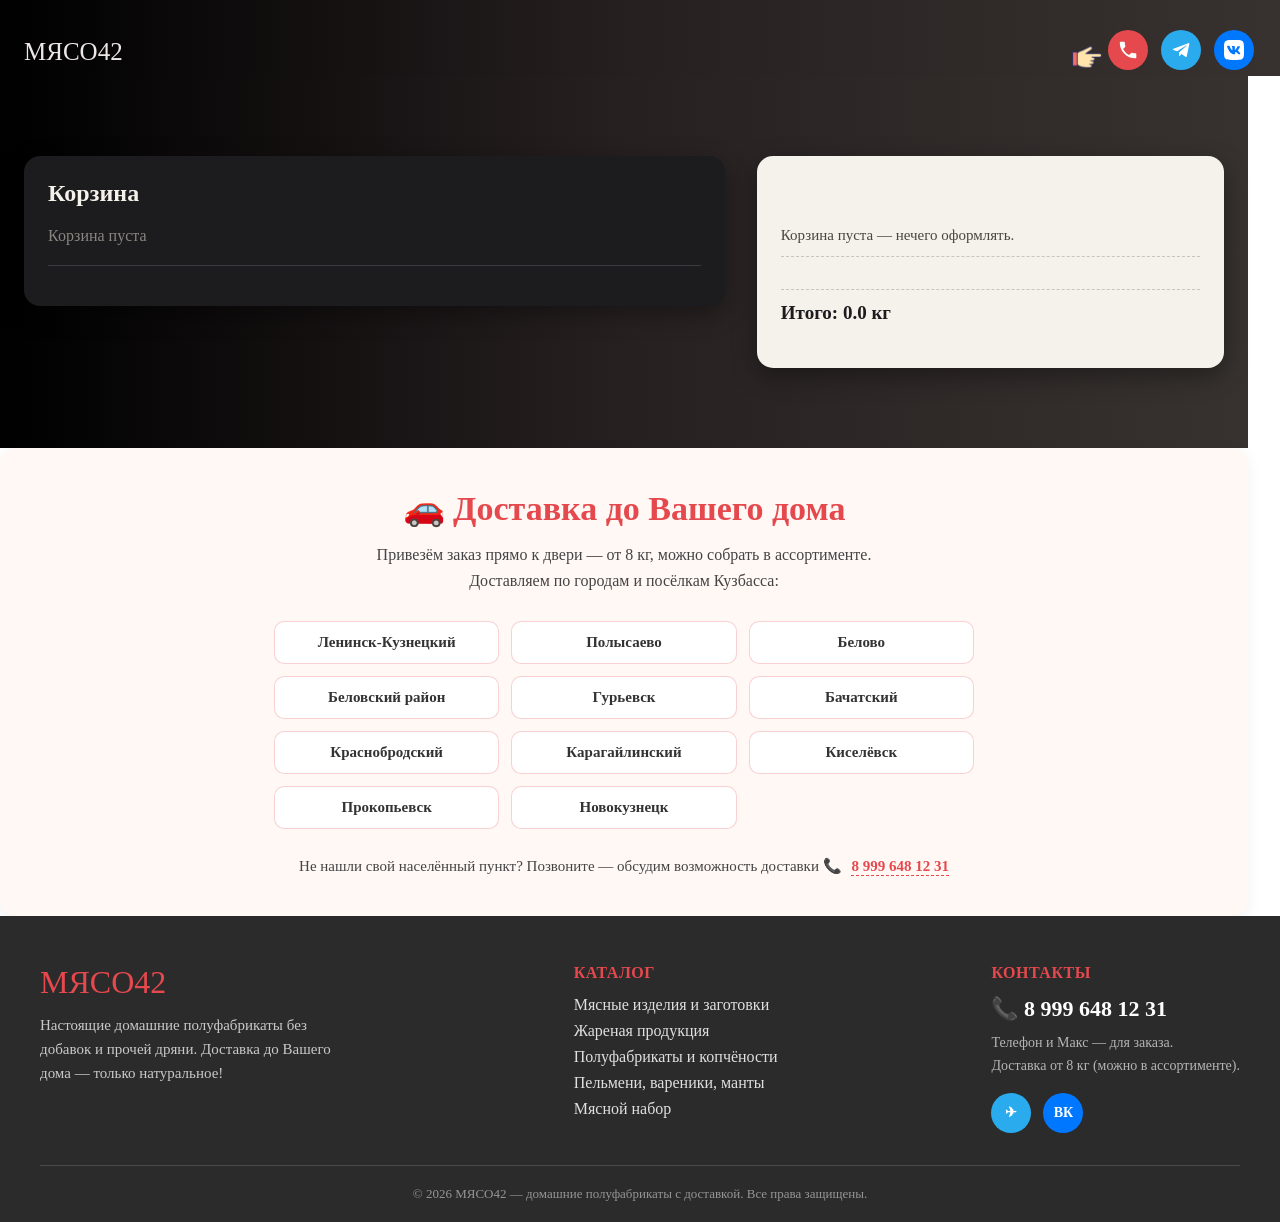
==== commit d4b042ed: "3(3)" ====
--- a/cart.html
+++ b/cart.html
@@ -54,12 +54,14 @@
      <h1 class="cart__title">Корзина</h1>
   <div class="cart-list"></div>
   <p class="cart-total"></p>
+   
   </div>
   <div class="order">
     <h1 class="order__title">Оформление заказа</h1>
 
 <div class="order-items"></div>   <!-- сюда JS выведет состав корзины -->
 <p class="order-total"></p>       <!-- а сюда — итоговую сумму -->
+<p class="cart-weight-total">Итого:</p>
 
 <form id="order-form" action="https://formspree.io/f/xljgdgan" method="POST"> <!--Сайт где получать https://formspree.io/ нужно зарегистрироваться на почту и получать заказ-->
   <label for="order-name">Имя</label>
--- a/slyle.css
+++ b/slyle.css
@@ -140,6 +140,14 @@
   border-top: 1px dashed #c9c4bc;
 }
 
+.cart-weight-total {
+  font-size: 19px;
+  font-weight: 700;
+  margin: 0 0 20px;
+  padding-top: 12px;
+  border-top: 1px dashed #c9c4bc;
+}
+
 /* Форма */
 #order-form {
   display: flex;
@@ -202,7 +210,6 @@
 /* ===== Доставка ===== */
 .delivery {
   max-width: 1200px;
-  margin: 60px auto 0;
   padding: 40px 20px;
   background: #fff8f5; /* тёплый светлый фон — в тему мясного магазина */
   border-radius: 16px;
@@ -298,9 +305,48 @@
   }
   .catalog {
     display: flex;
-    display: flex;
     flex-direction: column;
     align-items: center;
+  }
+  .catalog__grid {
+    display: grid;
+    grid-template-columns: 1fr 1fr;
+    gap: 15px;
+  }
+  .catalog__img {
+    height: 259px;
+    background-size: cover;
+    background-repeat: no-repeat;
+    max-width: 329px;
+    width: 100%;
+    border-radius: 4px;
+    height: 100%;
+  }
+  .catalog__kg {
+    font-weight: 300;
+    font-family: "Franklin Gothic Medium", "Arial Narrow", Arial, sans-serif;
+    font-size: 14px;
+    color: #444;
+  }
+  .catalog__price {
+    font-weight: 300;
+    font-family: "Franklin Gothic Medium", "Arial Narrow", Arial, sans-serif;
+    font-size: 14px;
+    color: #444;
+  }
+  .catalog__title {
+    font-size: 16px;
+  }
+  .catalog__inform {
+    font-size: 14px;
+    font-weight: 400;
+  }
+  .catalog__info {
+    font-weight: 300;
+    font-size: 12px;
+    display: flex;
+    align-items: flex-start;
+    gap: 10px;
   }
   .header__icon {
     position: absolute;
@@ -345,14 +391,40 @@
     width: 70px;
     position: relative;
     top: -90px;
-    left: 215px;
+    left: 190px;
+  }
+  .catalog__grid {
+    display: grid;
+    grid-template-columns: 1fr 1fr;
+    gap: 12px;
   }
   .catalog__card {
     max-width: 249px;
     width: 100%;
+    position: relative;
+    display: flex;
+    flex-direction: column;
+    align-items: center;
   }
   .catalog__img {
-    height: 259px;
+    height: 159px;
+    background-size: cover;
+    background-repeat: no-repeat;
+    max-width: 329px;
+    width: 100%;
+    border-radius: 4px;
+  }
+  .catalog__kg {
+    font-weight: 300;
+    font-family: "Franklin Gothic Medium", "Arial Narrow", Arial, sans-serif;
+    font-size: 14px;
+    color: #444;
+  }
+  .catalog__price {
+    font-weight: 300;
+    font-family: "Franklin Gothic Medium", "Arial Narrow", Arial, sans-serif;
+    font-size: 14px;
+    color: #444;
   }
   .catalog__title {
     font-size: 16px;
@@ -362,6 +434,32 @@
     font-size: 12px;
     display: flex;
     align-items: flex-start;
+    gap: 10px;
+  }
+  .qty-controls {
+    display: flex;
+    align-items: center;
+    gap: 10px;
+    margin: 8px 0 12px;
+  }
+  .qty-value {
+    min-width: 14px;
+    text-align: center;
+    font-size: 16px;
+    font-weight: bold;
+    color: #444;
+  }
+  .btn-add-to-cart {
+    background-color: #d32f2f;
+    color: #ede7e7;
+    font-size: 16px;
+    font-weight: 400;
+    border-radius: 19px;
+    border: 2px solid rgb(241, 241, 241);
+    border: none;
+    padding: 4px 6px;
+    cursor: pointer;
+    transition: background 0.3s, transform 0.2s;
   }
 }
 @media (max-width: 1400px) {
@@ -402,12 +500,6 @@
 
 html {
   scroll-behavior: smooth;
-}
-
-.grechen-fuemen-regular {
-  font-family: "Grechen Fuemen", cursive;
-  font-weight: 400;
-  font-style: normal;
 }
 
 .header {
@@ -536,7 +628,7 @@
   background-repeat: no-repeat;
   width: 30px;
   position: absolute;
-  left: 230px;
+  left: 210px;
 }
 
 .main__palece {
@@ -643,9 +735,13 @@
 }
 
 .catalog {
-  background: linear-gradient(90deg, #000000, #272021, #37322f);
+  background: #f5f1eb;
   background-size: cover;
   background-repeat: no-repeat;
+  padding-top: 40px;
+}
+
+.catalog__grid {
   display: flex;
   flex-wrap: wrap;
   flex-direction: row;
@@ -721,7 +817,13 @@
 .catalog__card {
   position: relative;
   overflow: hidden; /* самое важное: обрезает всё, что вылезает */
-  border-radius: 30px;
+  border-radius: 3px;
+  background-color: #f8f7f7;
+}
+
+.catalog__inform {
+  font-size: 16px;
+  font-weight: 400;
 }
 
 /* Сама картинка — задаём размер, чтобы сетка не прыгала */
@@ -736,8 +838,9 @@
 }
 
 /* При наведении на карточку — увеличиваем только картинку */
-.catalog__card:hover .catalog__img {
-  transform: scale(1.05); /* увеличение на 15% */
+.catalog__card:hover {
+  outline: 2px solid rgba(231, 50, 56, 0.25);
+  border-radius: 2px; /* увеличение на 15% */
 }
 
 .basket-icon {
@@ -777,14 +880,13 @@
   font-size: clamp(28px, 5vw, 56px);
   max-width: 1200px;
   width: 100%;
-  color: rgba(214, 214, 214, 0.5);
-  font-family: "Grechen Fuemen", cursive;
+  color: #d32f2f;
+  padding-bottom: 10px;
 }
 
 .catalog__card {
   max-width: 329px;
   width: 100%;
-  grid-column: span 4;
   position: relative;
   display: flex;
   flex-direction: column;
@@ -798,27 +900,27 @@
   max-width: 329px;
   width: 100%;
   height: 329px;
-  border-radius: 40px;
+  border-radius: 4px;
 }
 
 .catalog__title {
   font-weight: 300;
   font-size: 24px;
   font-family: "Franklin Gothic Medium", "Arial Narrow", Arial, sans-serif;
-  color: rgba(214, 214, 214, 0.5);
+  color: #444;
 }
 
 .catalog__price {
   font-weight: 300;
   font-family: "Franklin Gothic Medium", "Arial Narrow", Arial, sans-serif;
   font-size: 24px;
-  color: rgba(214, 214, 214, 0.5);
+  color: #444;
 }
 
 .catalog__info {
   font-weight: 300;
   font-size: 14px;
-  color: rgba(214, 214, 214, 0.5);
+  color: #444;
   display: flex;
   flex-direction: column;
   align-items: center;
@@ -829,7 +931,7 @@
   font-weight: 300;
   font-family: "Franklin Gothic Medium", "Arial Narrow", Arial, sans-serif;
   font-size: 24px;
-  color: rgba(214, 214, 214, 0.5);
+  color: #444;
 }
 
 /* СТИЛИ ДЛЯ КНОПКИ ДОБАВИТЬ В КОРЗИНУ С +- */
@@ -855,7 +957,7 @@
   text-align: center;
   font-size: 16px;
   font-weight: bold;
-  color: white;
+  color: #444;
 }
 
 .btn-add-to-cart {
@@ -1062,9 +1164,48 @@
   }
   .catalog {
     display: flex;
-    display: flex;
     flex-direction: column;
     align-items: center;
+  }
+  .catalog__grid {
+    display: grid;
+    grid-template-columns: 1fr 1fr;
+    gap: 15px;
+  }
+  .catalog__img {
+    height: 259px;
+    background-size: cover;
+    background-repeat: no-repeat;
+    max-width: 329px;
+    width: 100%;
+    border-radius: 4px;
+    height: 100%;
+  }
+  .catalog__kg {
+    font-weight: 300;
+    font-family: "Franklin Gothic Medium", "Arial Narrow", Arial, sans-serif;
+    font-size: 14px;
+    color: #444;
+  }
+  .catalog__price {
+    font-weight: 300;
+    font-family: "Franklin Gothic Medium", "Arial Narrow", Arial, sans-serif;
+    font-size: 14px;
+    color: #444;
+  }
+  .catalog__title {
+    font-size: 16px;
+  }
+  .catalog__inform {
+    font-size: 14px;
+    font-weight: 400;
+  }
+  .catalog__info {
+    font-weight: 300;
+    font-size: 12px;
+    display: flex;
+    align-items: flex-start;
+    gap: 10px;
   }
   .header__icon {
     position: absolute;
@@ -1109,14 +1250,40 @@
     width: 70px;
     position: relative;
     top: -90px;
-    left: 215px;
+    left: 190px;
+  }
+  .catalog__grid {
+    display: grid;
+    grid-template-columns: 1fr 1fr;
+    gap: 12px;
   }
   .catalog__card {
     max-width: 249px;
     width: 100%;
+    position: relative;
+    display: flex;
+    flex-direction: column;
+    align-items: center;
   }
   .catalog__img {
-    height: 259px;
+    height: 159px;
+    background-size: cover;
+    background-repeat: no-repeat;
+    max-width: 329px;
+    width: 100%;
+    border-radius: 4px;
+  }
+  .catalog__kg {
+    font-weight: 300;
+    font-family: "Franklin Gothic Medium", "Arial Narrow", Arial, sans-serif;
+    font-size: 14px;
+    color: #444;
+  }
+  .catalog__price {
+    font-weight: 300;
+    font-family: "Franklin Gothic Medium", "Arial Narrow", Arial, sans-serif;
+    font-size: 14px;
+    color: #444;
   }
   .catalog__title {
     font-size: 16px;
@@ -1126,5 +1293,31 @@
     font-size: 12px;
     display: flex;
     align-items: flex-start;
+    gap: 10px;
+  }
+  .qty-controls {
+    display: flex;
+    align-items: center;
+    gap: 10px;
+    margin: 8px 0 12px;
+  }
+  .qty-value {
+    min-width: 14px;
+    text-align: center;
+    font-size: 16px;
+    font-weight: bold;
+    color: #444;
+  }
+  .btn-add-to-cart {
+    background-color: #d32f2f;
+    color: #ede7e7;
+    font-size: 16px;
+    font-weight: 400;
+    border-radius: 19px;
+    border: 2px solid rgb(241, 241, 241);
+    border: none;
+    padding: 4px 6px;
+    cursor: pointer;
+    transition: background 0.3s, transform 0.2s;
   }
 }/*# sourceMappingURL=slyle.css.map */
